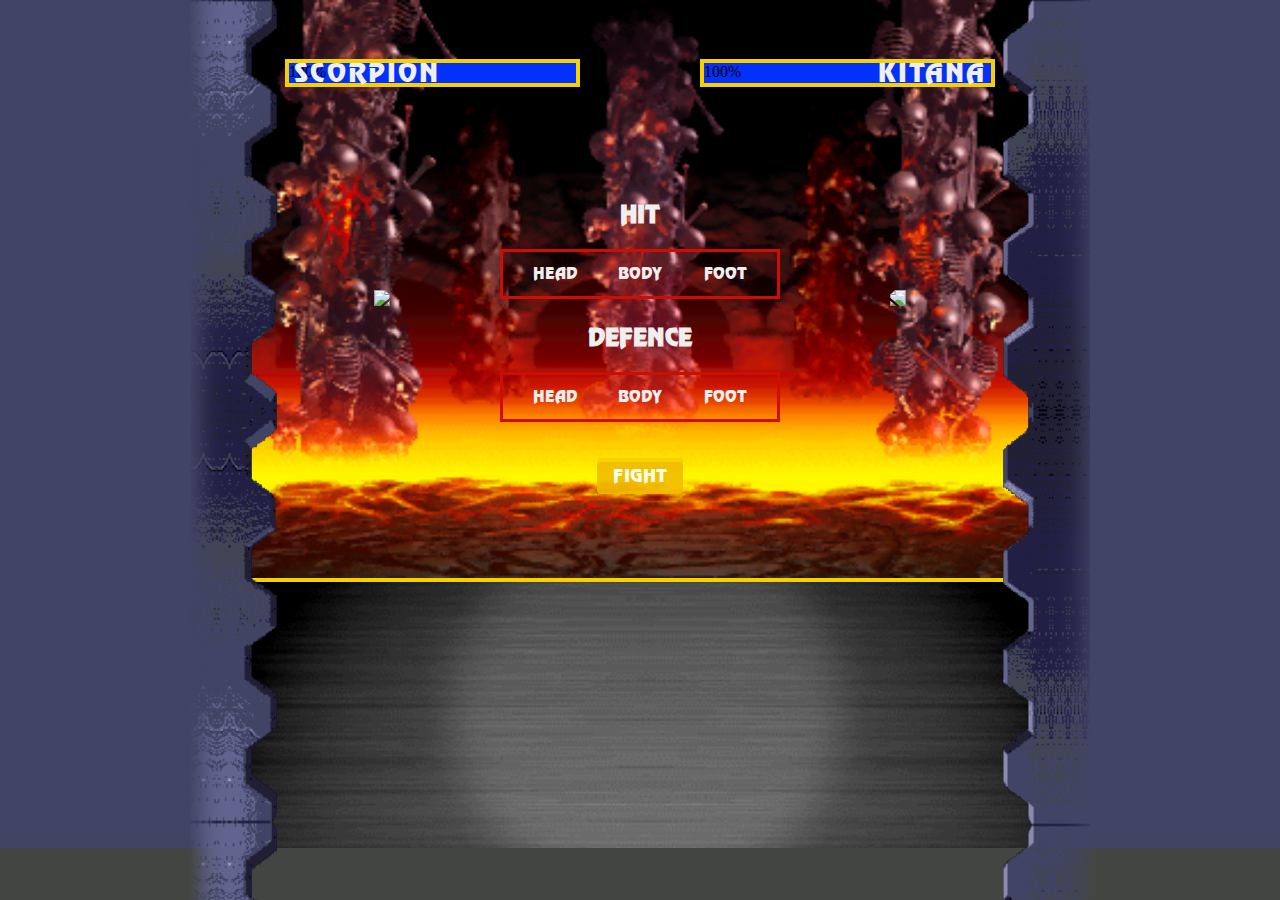
==== src/index.html @ 27d3b80a "hm8" ====
<!DOCTYPE html>
<html lang="en">
  <head>
    <meta charset="UTF-8" />
    <meta
      name="viewport"
      content="width=device-width, user-scalable=no, initial-scale=1.0, maximum-scale=1.0, minimum-scale=1.0"
    />
    <meta http-equiv="X-UA-Compatible" content="ie=edge" />
    <title>MK - JSMarathon - Arenas</title>
    <link rel="stylesheet" href="./styles/style.css" />
  </head>
  <body>
    <div class="root">
      <div class="arenas arena1">
        <form class="control">
          <div class="inputWrap">
            <h2>HIT</h2>
            <div class="ul">
              <input
                type="radio"
                name="hit"
                value="head"
                id="headHit"
                required
              />
              <label for="headHit">
                <span>HEAD</span>
              </label>
              <input
                type="radio"
                name="hit"
                value="body"
                id="bodyHit"
                required
              />
              <label for="bodyHit">
                <span>BODY</span>
              </label>
              <input
                type="radio"
                name="hit"
                value="foot"
                id="footHit"
                required
              />
              <label for="footHit">
                <span>FOOT</span>
              </label>
            </div>
          </div>
          <div class="inputWrap">
            <h2>defence</h2>
            <div class="ul">
              <input
                type="radio"
                name="defence"
                value="head"
                id="headDefence"
                required
              />
              <label for="headDefence">
                <span>HEAD</span>
              </label>
              <input
                type="radio"
                name="defence"
                value="body"
                id="bodyDefence"
                required
              />
              <label for="bodyDefence">
                <span>BODY</span>
              </label>
              <input
                type="radio"
                name="defence"
                value="foot"
                id="footDefence"
                required
              />
              <label for="footDefence">
                <span>FOOT</span>
              </label>
            </div>
          </div>
          <div class="buttonWrap">
            <button class="button" type="submit">
              Fight
            </button>
          </div>
        </form>
      </div>
      <div class="chat"></div>
      <div class="wall-left"></div>
      <div class="wall-right"></div>
    </div>
    <script src="./main.js"></script>
  </body>
</html>
---- src/styles/style.css ----
@font-face {
  font-family: 'Mortal Kombat 3';
  src: url('./assets/fonts/MortalKombat3-Regular.eot');
  src: url('./assets/fonts/MortalKombat3-Regular.eot?#iefix')
      format('embedded-opentype'),
    url('./assets/fonts/MortalKombat3-Regular.woff2') format('woff2'),
    url('./assets/fonts/MortalKombat3-Regular.woff') format('woff'),
    url('./assets/fonts/MortalKombat3-Regular.ttf') format('truetype');
  font-weight: normal;
  font-style: normal;
  font-display: swap;
}

*,
*:before,
*:after {
  box-sizing: border-box;
}

html {
  margin: 0;
  padding: 0;
}

body {
  background-color: #424542;
  margin: 0;
  padding: 0;
}

.root {
  display: flex;
  justify-content: center;
  width: 100%;
  flex-direction: column;
  align-items: center;
  position: relative;
  background: #424466;
}

.wall-left {
  position: absolute;
  width: 87px;
  background-image: url(assets/wall-left.png);
  min-height: 100vh;
  background-size: contain;
  background-repeat: repeat-y;
  top: 0;
  z-index: 100;
  left: 50%;
  transform: translate(-450px, 0px);
  height: 100%;
}

.wall-right {
  position: absolute;
  width: 87px;
  background-image: url(./assets/wall-right.png);
  min-height: 100vh;
  background-size: contain;
  background-repeat: repeat-y;
  top: 0;
  z-index: 100;
  right: 50%;
  transform: translate(450px, 0px);
  height: 100%;
}

.arenas {
  width: 786px;
  height: 578px;
  background-size: cover;
  background-position: center;
  background-repeat: no-repeat;
  position: relative;
  display: flex;
}

.arenas.arena1 {
  background-image: url(./assets/scorpions-lair-arenas.png);
}

.arenas.arena2 {
  background-image: url(./assets/the-cave.png);
}

.arenas.arena3 {
  background-image: url(./assets/jade-s-desert.png);
}

.arenas.arena4 {
  background-image: url(./assets/scislac-busorez.png);
}

.arenas.arena5 {
  background-image: url(./assets/waterfront.png);
}

.player1,
.player2 {
  width: 50%;
  position: relative;
}

.progressbar {
  width: 295px;
  border: 4px solid #f5d100;
  position: absolute;
  top: 59px;
  height: 28px;
  background-color: #cd0e03;
  display: flex;
}

.player1 .progressbar {
  left: 38px;
}

.player2 .progressbar {
  right: 38px;
  flex-direction: row-reverse;
}

.extralife {
  width: 90px;
  border: 2px solid #f5d100;
  position: absolute;
  top: 85px;
  height: 12px;
  background-color: #cd0e03;
  display: flex;
}

.player1 .extralife {
  left: 38px;
}

.player2 .extralife {
  right: 38px;
  flex-direction: row-reverse;
}

.extralife .life {
  background: #00d600;
}

.life {
  background-color: #0431f9;
  height: 100%;
  width: 90%;
}

.name {
  position: absolute;
  font-family: 'Mortal Kombat 3';
  font-size: 26px;
  line-height: 20px;
  letter-spacing: 2px;
  color: #efefef;
  top: 0;
  text-transform: uppercase;
}

.player1 .name {
  left: 5px;
}

.player2 .name {
  right: 5px;
}

.chat {
  width: 786px;
  height: 30vh;
  background-image: url(./assets/versus.png);
  background-size: cover;
  background-position: center;
  border-top: 4px solid #f5d100;
  padding: 6px 40px;
  overflow: scroll;
  color: white;
  font-family: Arial;
}

.character {
  position: absolute;
  bottom: 20px;
  width: 150px;
  height: 268px;
}

.player1 .character {
  left: 60px;
}

.player2 .character {
  right: 60px;
}

.player2 .character img {
  transform: scaleX(-1) translate(50%, 0);
}

.character img {
  height: 100%;
  position: absolute;
  bottom: 0;
  left: 50%;
  transform: translate(-50%, 0);
}

.fight {
  position: absolute;
  z-index: 100;
  top: 30%;
  width: 300px;
  left: 50%;
  transform: translate(-50%, 0%);
}

.fight img {
  width: 100%;
}

.button {
  display: block;
  position: relative;
  padding: 0 16px;
  height: 36px;
  color: white;
  font-size: 18px;
  text-transform: uppercase;
  background-color: #f5d100;
  border: none;
  margin-top: 0;
  margin-left: auto;
  margin-right: auto;
  border-radius: 4px;
  box-sizing: border-box;
  cursor: pointer;
  font-family: 'Mortal Kombat 3';
  outline: none;
}
.button::after {
  content: '';
  position: absolute;
  width: 100%;
  height: 100%;
  top: 4px;
  left: 0;
  background-color: #cd0e03;
  border-radius: 4px;
  z-index: -1;
}
.button:hover {
  background-color: #f5d100;
}
.button:active {
  top: 2px;
}
.button:active::after {
  top: 1px;
}

.button:disabled {
  opacity: 0.9;
  cursor: not-allowed;
}

.button:disabled:after {
  opacity: 0.1;
}

.button:disabled:active {
  top: 0px;
}

.button:disabled:active::after {
  top: 4px;
}

.loseTitle {
  position: absolute;
  top: 22%;
  left: 50%;
  font-size: 36px;
  transform: translate(-50%, 0%);
  text-transform: uppercase;
  z-index: 1000;
  color: white;
  font-family: 'Mortal Kombat 3';
  text-shadow: 2px 2px 2px #cd0e03;
}

.reloadWrap {
  position: absolute;
  top: 54px;
  z-index: 1000;
  left: 50%;
  transform: translate(-50%, 0%);
}

.reloadWrap .button {
  margin-top: 0;
}

form:invalid button[class='button'] {
  opacity: 0.9;
  cursor: not-allowed;
}

form:invalid button[class='button']:after {
  opacity: 0.1;
}

form:invalid button[class='button']:active {
  top: 0px;
}

form:invalid button[class='button']:active::after {
  top: 4px;
}

.control {
  position: absolute;
  width: 200px;
  top: 60%;
  left: 50%;
  transform: translate(-50%, -50%);
  display: flex;
  justify-content: flex-start;
  align-items: center;
  flex-direction: column;
  z-index: 1000;
}

.inputWrap {
  position: relative;
  width: 280px;
  margin-bottom: 24px;
}

.buttonWrap {
  margin-top: 12px;
}

.inputWrap h2 {
  text-align: center;
  margin: 0 auto 20px;
  font-weight: 700;
  font-family: 'Mortal Kombat 3';
  color: #efefef;
  text-transform: uppercase;
}

.ul {
  border: solid 3px #cd0e03;
  height: 50px;
  padding: 0 12px;
  font-family: 'Mortal Kombat 3';
  display: flex;
  justify-content: space-between;
  color: #efefef;
}
.ul label {
  cursor: pointer;
}
.ul label:nth-of-type(2) {
  margin: 0 -4.5px;
}
.ul label span {
  position: relative;
  display: inline-block;
  width: 80px;
  height: 50px;
  line-height: 50px;
  transition: 0.3s;
  text-align: center;
  margin-top: -3px;
}
.ul label span::before {
  position: relative;
  display: block;
  width: 80px;
  height: 50px;
  content: '';
  transform: scaleY(1.2);
  z-index: -1;
  margin-bottom: -50px;
  transition: 0.3s;
}
.ul label span:hover {
  background-color: rgba(107, 185, 240, 0.2);
}

input {
  display: none;
}
input[type='radio']:checked + label > span {
  color: #fff;
  font-weight: 700;
  text-shadow: 0px 2px 2px rgba(0, 0, 0, 0.2);
}
input[type='radio']:checked + label > span::before {
  background: #f5d100;
  box-shadow: 0px 3px 6px 0px rgba(0, 0, 0, 0.2);
}
input[type='radio']:checked + label > span:hover {
  background: none;
}
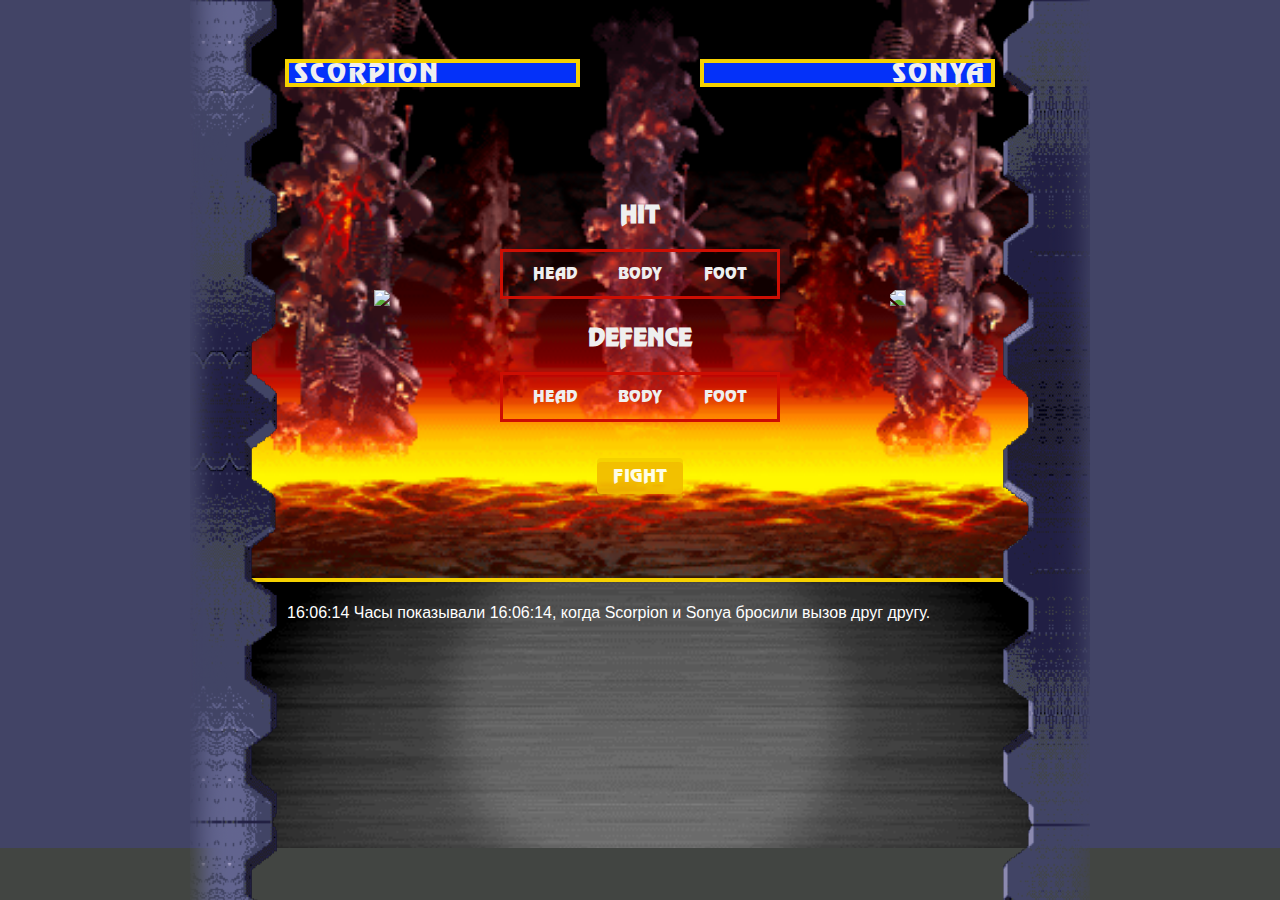
==== commit 78bfd29e: "hw-08" ====
--- a/src/index.html
+++ b/src/index.html
@@ -95,6 +95,6 @@
       <div class="wall-left"></div>
       <div class="wall-right"></div>
     </div>
-    <script src="./main.js"></script>
+    <script type="module" src="./main.js"></script>
   </body>
 </html>
--- a/src/styles/style.css
+++ b/src/styles/style.css
@@ -279,7 +279,7 @@
   top: 4px;
 }
 
-.loseTitle {
+.winTitle {
   position: absolute;
   top: 22%;
   left: 50%;
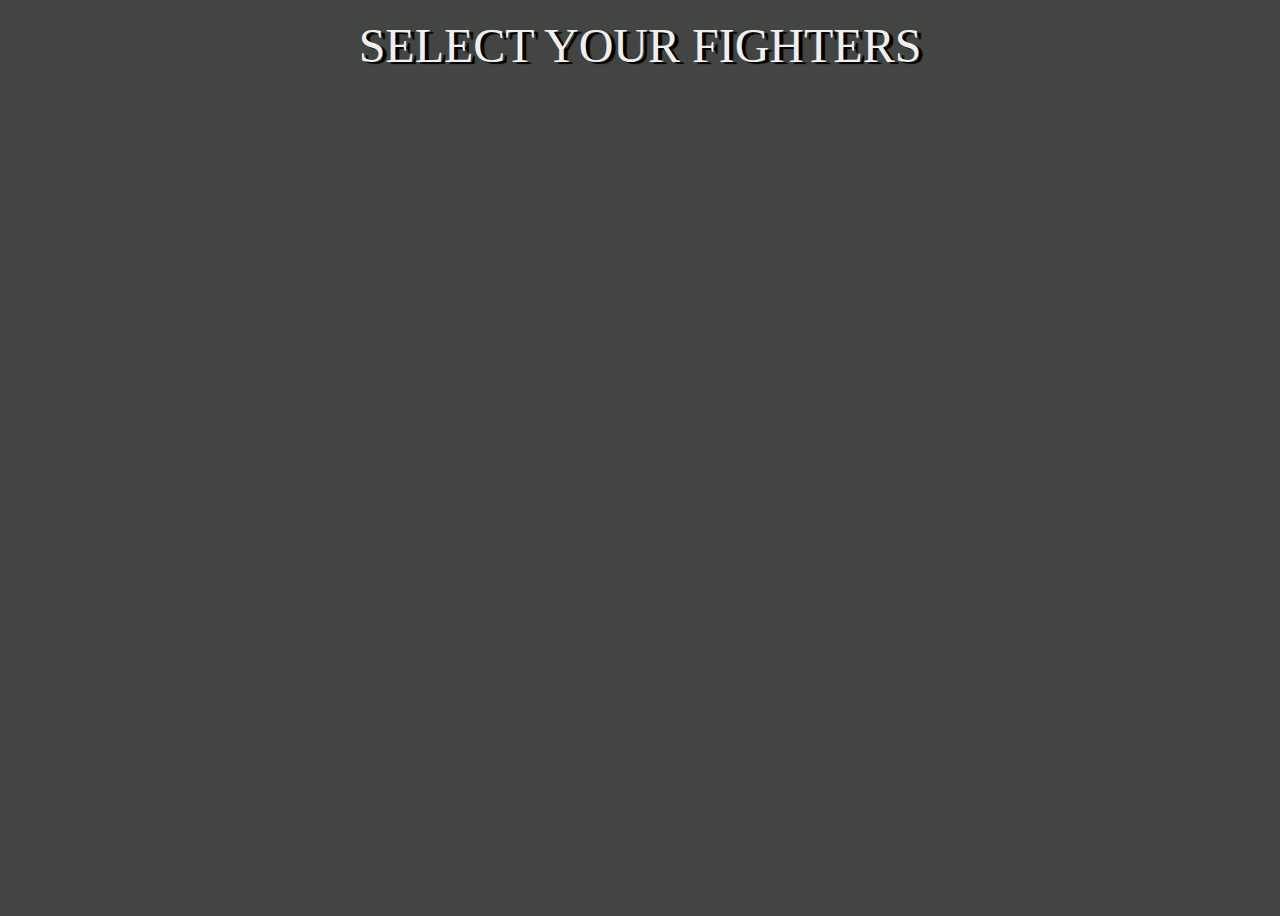
==== commit 35e575cd: "hw9" ====
--- a/src/index.html
+++ b/src/index.html
@@ -7,94 +7,16 @@
       content="width=device-width, user-scalable=no, initial-scale=1.0, maximum-scale=1.0, minimum-scale=1.0"
     />
     <meta http-equiv="X-UA-Compatible" content="ie=edge" />
-    <title>MK - JSMarathon - Arenas</title>
-    <link rel="stylesheet" href="./styles/style.css" />
+    <title>Mortal Kombat</title>
+    <link rel="stylesheet" href="./index.css" />
   </head>
   <body>
     <div class="root">
-      <div class="arenas arena1">
-        <form class="control">
-          <div class="inputWrap">
-            <h2>HIT</h2>
-            <div class="ul">
-              <input
-                type="radio"
-                name="hit"
-                value="head"
-                id="headHit"
-                required
-              />
-              <label for="headHit">
-                <span>HEAD</span>
-              </label>
-              <input
-                type="radio"
-                name="hit"
-                value="body"
-                id="bodyHit"
-                required
-              />
-              <label for="bodyHit">
-                <span>BODY</span>
-              </label>
-              <input
-                type="radio"
-                name="hit"
-                value="foot"
-                id="footHit"
-                required
-              />
-              <label for="footHit">
-                <span>FOOT</span>
-              </label>
-            </div>
-          </div>
-          <div class="inputWrap">
-            <h2>defence</h2>
-            <div class="ul">
-              <input
-                type="radio"
-                name="defence"
-                value="head"
-                id="headDefence"
-                required
-              />
-              <label for="headDefence">
-                <span>HEAD</span>
-              </label>
-              <input
-                type="radio"
-                name="defence"
-                value="body"
-                id="bodyDefence"
-                required
-              />
-              <label for="bodyDefence">
-                <span>BODY</span>
-              </label>
-              <input
-                type="radio"
-                name="defence"
-                value="foot"
-                id="footDefence"
-                required
-              />
-              <label for="footDefence">
-                <span>FOOT</span>
-              </label>
-            </div>
-          </div>
-          <div class="buttonWrap">
-            <button class="button" type="submit">
-              Fight
-            </button>
-          </div>
-        </form>
-      </div>
-      <div class="chat"></div>
-      <div class="wall-left"></div>
-      <div class="wall-right"></div>
+      <div class="title">SELECT YOUR FIGHTERS</div>
+      <div class="player"></div>
+      <div class="parent"></div>
+
+      <script src="./index.js"></script>
     </div>
-    <script type="module" src="./main.js"></script>
   </body>
 </html>
--- a/src/index.css
+++ b/src/index.css
@@ -0,0 +1,192 @@
+@font-face {
+  font-family: 'Mortal Kombat 3';
+  src: url('./assets/fonts/MortalKombat3-Regular.eot');
+  src: url('./assets/fonts/MortalKombat3-Regular.eot?#iefix')
+      format('embedded-opentype'),
+    url('./assets/fonts/MortalKombat3-Regular.woff2') format('woff2'),
+    url('./assets/fonts/MortalKombat3-Regular.woff') format('woff'),
+    url('./assets/fonts/MortalKombat3-Regular.ttf') format('truetype');
+  font-weight: normal;
+  font-style: normal;
+  font-display: swap;
+}
+
+*,
+*:before,
+*:after {
+  box-sizing: border-box;
+}
+
+body {
+  background-color: #424542;
+  background-image: url('./assets/versus.png');
+  background-size: cover;
+}
+
+.root {
+  display: flex;
+  justify-content: center;
+  align-items: center;
+  flex-direction: column;
+  padding-top: 30px;
+  min-height: 100vh;
+  min-width: 100vh;
+  background-size: contain;
+  background-position: center;
+  position: relative;
+}
+
+.title {
+  position: absolute;
+  font-family: 'Mortal Kombat 3';
+  font-size: 48px;
+  color: #fff;
+  top: 10px;
+  left: 50%;
+  color: #efefef;
+  text-shadow: 4px 2px 1px #000;
+  transform: translate(-50%, 0);
+  white-space: nowrap;
+}
+
+.player {
+  position: absolute;
+  width: 210px;
+  height: 367px;
+  z-index: 3;
+  bottom: 44px;
+  left: 50%;
+  margin-left: -105px;
+  transform: translate(-205%, 0px);
+}
+
+.player img {
+  max-width: 100%;
+  max-height: 100%;
+  height: 100%;
+}
+
+.parent {
+  display: grid;
+  grid-template-columns: repeat(7, 1fr);
+  grid-template-rows: repeat(4, 1fr);
+  grid-column-gap: 0px;
+  grid-row-gap: 0px;
+}
+
+.div1 {
+  grid-area: 1 / 1 / 2 / 2;
+}
+.div2 {
+  grid-area: 1 / 2 / 2 / 3;
+}
+.div3 {
+  grid-area: 1 / 3 / 2 / 4;
+}
+.div4 {
+  grid-area: 1 / 4 / 2 / 5;
+}
+.div5 {
+  grid-area: 1 / 5 / 2 / 6;
+}
+.div6 {
+  grid-area: 1 / 6 / 2 / 7;
+}
+.div7 {
+  grid-area: 1 / 7 / 2 / 8;
+}
+.div8 {
+  grid-area: 2 / 1 / 3 / 2;
+}
+.div9 {
+  grid-area: 2 / 2 / 3 / 3;
+}
+.div10 {
+  grid-area: 2 / 3 / 3 / 4;
+}
+.div11 {
+  grid-area: 2 / 4 / 3 / 5;
+}
+.div12 {
+  grid-area: 2 / 5 / 3 / 6;
+}
+.div13 {
+  grid-area: 2 / 6 / 3 / 7;
+}
+.div14 {
+  grid-area: 2 / 7 / 3 / 8;
+}
+.div15 {
+  grid-area: 3 / 2 / 4 / 3;
+}
+.div16 {
+  grid-area: 3 / 3 / 4 / 4;
+}
+.div17 {
+  grid-area: 3 / 4 / 4 / 5;
+}
+.div18 {
+  grid-area: 3 / 5 / 4 / 6;
+}
+.div19 {
+  grid-area: 3 / 6 / 4 / 7;
+}
+.div20 {
+  grid-area: 4 / 2 / 5 / 3;
+}
+.div21 {
+  grid-area: 4 / 3 / 5 / 4;
+}
+.div22 {
+  grid-area: 4 / 4 / 5 / 5;
+}
+.div23 {
+  grid-area: 4 / 5 / 5 / 6;
+}
+.div24 {
+  grid-area: 4 / 6 / 5 / 7;
+}
+
+.row {
+  display: flex;
+  position: relative;
+  z-index: 1;
+}
+
+.row:hover {
+  z-index: 2;
+}
+.character {
+  width: 137px;
+  height: 176px;
+  position: relative;
+  z-index: 1;
+  cursor: pointer;
+}
+
+.character:hover,
+.character.active {
+  z-index: 2;
+}
+
+.character:hover:before,
+.character.active:before {
+  content: '';
+  display: block;
+  width: calc(100% + 4px);
+  height: calc(100% + 4px);
+  top: -2px;
+  left: -2px;
+  position: absolute;
+  border: 14px solid #21aa21;
+}
+.character.disabled {
+  cursor: default;
+}
+.character.disabled:hover:before {
+  display: none;
+}
+
+.character img {
+  width: 100%;
+}
